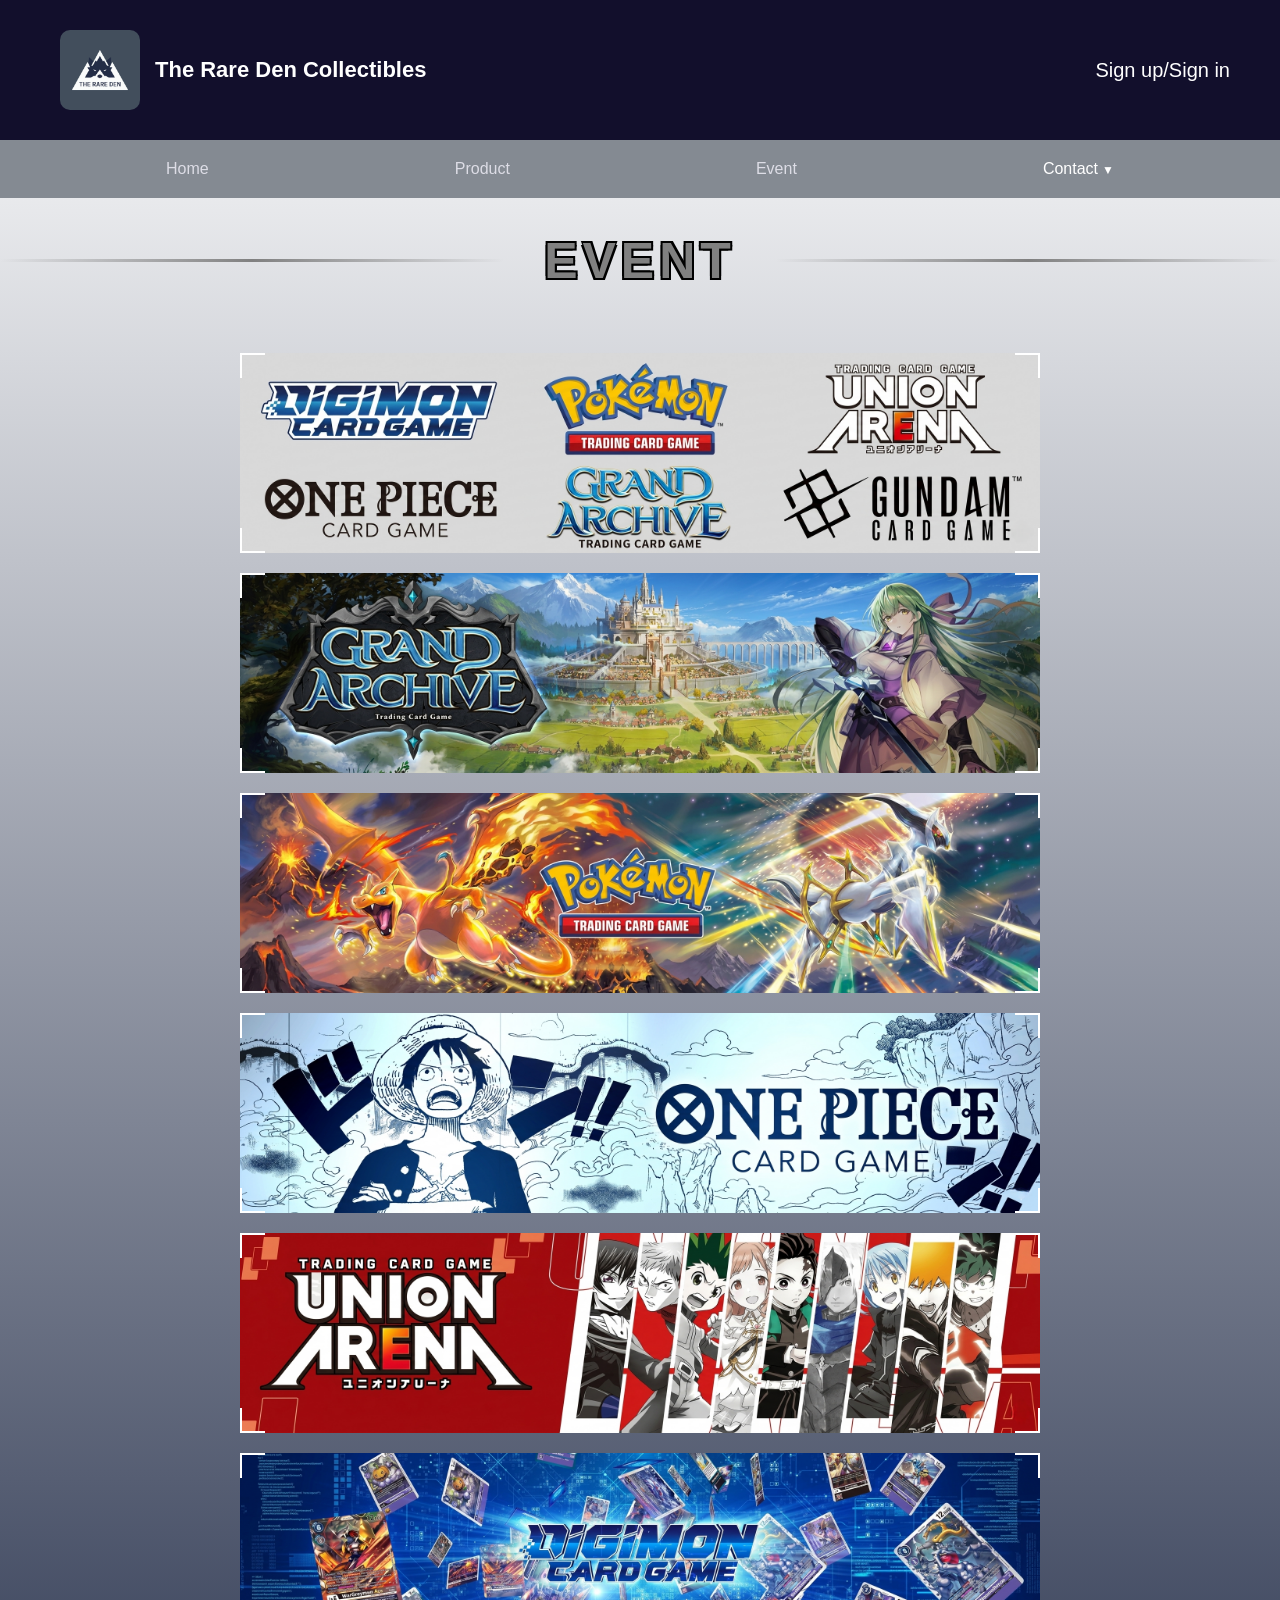
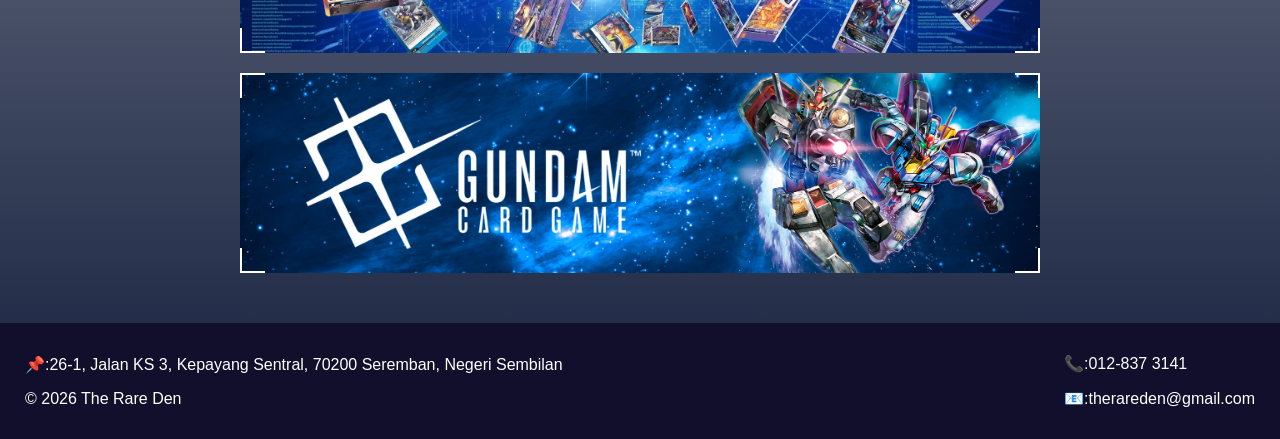
==== event.html @ d55f7d82 "first version" ====
<!DOCTYPE html>
<html>
<head>
<title>Event</title>
<link rel="stylesheet" href="style.css">
<link rel="stylesheet" href="event.css">
</head>
<body>
  
    <div class="header-box">
    <div class="logo-box">
         <div style="display:flex;justify-content:space-between;align-items:center;padding:15px 30px;">
    <img src="123/logo.jpg" class="logo">
    <h1 class="title">The Rare Den Collectibles</h1>
  </div>
</div>
   
 <!-- 未登录状态 -->
  <div id="authArea">
 
 <a href="#" onclick="login()">
  <div class="login">Sign up/Sign in</div>
 </a>
 </div>
  
   <!-- 已登录状态 -->
    <div id="userArea" style="display: none;">

      <div class="user-icons">

        <span class="icon">🔔</span>
        <span class="icon">🛒</span>

         <!-- Profile（下拉） -->
        <div class="profile-wrapper">

        <span class="icon" onclick="toggleProfileMenu()">
          👤 
        </span>

        <div id="profileMenu" class="profile-menu">

          <div class="menu-item">Settings</div>
          <div class="menu-item" onclick="logOut()">Logout</div>
        </div>
      </div>
    </div>
    </div>
      </div>

<nav>
  <a href="index.html">Home</a>
  <a href="product.html">Product</a>
  <a href="event.html">Event</a>

  <div class="contact-wrapper">

  <div class="contact-btn" id="contactBtn">
    Contact
    <span id="contact-arrow">▼</span>
  </div>

  <div class="contact-sidebar" id="contactSidebar">

    <a href="https://www.facebook.com/profile.php?id=61580062782317"
    target="_blank"
    rel="noopener noreferrer">
      <span>></span>
      <span>Facebook</span>
    </a>

    <a href="https://www.instagram.com/theraredencollectibles/"
    target="_blank"
    rel="noopener noreferrer">
      <span>></span>
      <span>Instagram</span>
    </a>

    <a href="https://wa.me/60128373141"
    target="_blank"
    rel="noopener noreferrer">
     <span>></span>
      <span>Whatsapp</span>
    </a>
  </div>
  </div>
 </nav>

<!-- =========================
TITLE
========================= -->
  <h1 class="page-title">EVENT</h1>

  <div class="page">

    <div class="viewer">
         <!-- SIDEBAR（独立层） -->
    <!-- sidebar -->
     <div class="sidebar">
       <!-- close button -->
         <button class="close-btn">《</button>
  <div class="sidebar-slot"></div>
  </div>
  <!-- CONTENT -->
     <div class="content">
      <div class="event-content">
          <h2 id="no-event" style="display: none;">NO EVENT</h2>
          <div id="event-grid" class="event-grid"></div>
          <div id="pagination"></div>
      </div>
     </div>
     </div>

     <!-- =========================
         MAIN
    ========================== -->
<div class="main">
    <!-- EVENT LIST -->
  <div class="event-list">
    <div class="game-card"><img src="123/all-tcg.png" alt=""></div>
    <div class="game-card"><img src="123/ga-event.png" alt=""></div>
    <div class="game-card"><img src="123/pokemon-event.png" alt=""></div>
    <div class="game-card"><img src="123/op-event.png" alt=""></div>
    <div class="game-card"><img src="123/ua-event.png" alt=""></div>
    <div class="game-card"><img src="123/dtcg-event.png" alt=""></div>
    <div class="game-card"><img src="123/gundam-event.jpg" alt=""></div>
    </div>

    
    </div>
  </div>
<script>
  /* =========================
   DATA
========================= */
const map=[
  {
  category:"all",
  icon:"ALL"
  },
  {
    category:"Grand Archive",
    icon:"123/Galogo.png",
    events:[
      {
        title:"Grand Archieve Shop Battle",
        date:"",
        link:""
      },
       {
        title:"Grand Archieve Shop Battle",
        date:"",
        link:""
      },
       {
        title:"Grand Archieve Shop Battle",
        date:"",
        link:""
      },
       {
        title:"Grand Archieve Shop Battle",
        date:"",
        link:""
      },
       {
        title:"Grand Archieve Shop Battle",
        date:"",
        link:""
      },
       {
        title:"Grand Archieve Shop Battle",
        date:"",
        link:""
      },
       {
        title:"Grand Archieve Shop Battle",
        date:"",
        link:""
      },
       {
        title:"Grand Archieve Shop Battle",
        date:"",
        link:""
      },
       {
        title:"Grand Archieve Shop Battle",
        date:"",
        link:""
      },
       {
        title:"Grand Archieve Shop Battle",
        date:"",
        link:""
      },
       {
        title:"Grand Archieve Shop Battle",
        date:"",
        link:""
      }
    ]
  },
  {
    category:"Pokemon TCG",
    icon:"123/Ptcglogo.png",
    events:[]
  },
  {
    category:"One Piece TCG",
    icon:"123/Oplogo.png",
    events:[
      {
        title:"[June] Meet-up event [ID,MY,PH,SG] ",
        date:"2026年06月03日 (週三) 20:00",
        link:"https://www.bandai-tcg-plus.com/event/6624898?applicationOpenFlg=false&countryCode[]=MY&distance=&endDate=&eventFormatId=&eventSeriesId=&favorite=false&gameFormatId=&infinite=false&keyword=&limit=20&offset=0&organizerId=&organizerName=&postcode=&prefCode[]=MY-05&startDate=2026-05-27&streetAddress="
      },
      {
        title:"[June] Standard Battle [ID,MY,PH,SG]",
        date:"2026年06月05日 (週五) 20:00",
        link:"https://www.bandai-tcg-plus.com/event/6624902?applicationOpenFlg=0&countryCode[]=MY&currentLat&currentLng&distance=&endDate=&eventSeriesId=&favorite=0&gameFormatId=&gameTitleId=8&keyword=&limit=20&offset=0&order=1&organizerName=&pastEventDisplayFlg=0&postcode=&prefCode[]=MY-05&startDate=2026-05-27&streetAddress="
      },
      {
        title:"[June] Meet-up event [ID,MY,PH,SG] ",
        date:"2026年06月12日 (週五) 20:00",
        link:"https://www.bandai-tcg-plus.com/event/6624903?applicationOpenFlg=false&countryCode[]=MY&distance=&endDate=&eventFormatId=&eventSeriesId=&favorite=false&gameFormatId=&infinite=false&keyword=&limit=20&offset=0&organizerId=&organizerName=&postcode=&prefCode[]=MY-05&startDate=2026-05-27&streetAddress="
      },
      {
        title:"[July] Meet-up event [ID,MY,PH,SG] ",
        date:"2026年07月01日 (週三) 20:00",
        link:"https://www.bandai-tcg-plus.com/event/7121573?applicationOpenFlg=false&countryCode[]=MY&distance=&endDate=&eventFormatId=&eventSeriesId=&favorite=false&gameFormatId=&infinite=false&keyword=&limit=20&offset=0&organizerId=&organizerName=&postcode=&prefCode[]=MY-05&startDate=2026-05-27&streetAddress="
      },
      {
        title:"[July] Standard Battle [ID,MY,PH,SG] ",
        date:"2026年07月03日 (週五) 20:00",
        link:""
      },
      {
        title:"[July] Meet-up event [ID,MY,PH,SG] ",
        date:"2026年07月08日 (週三) 20:00",
        link:""
      },
      {
        title:"[July] Standard Battle [ID,MY,PH,SG] ",
        date:"2026年07月10日 (週五) 20:00",
        link:""
      }
    ]
  },
  {
    category:"Union Arena",
    icon:"123/Ualogo.png",
    events:[
      {
       title:"[June] MEETUP EVENT [ID,MY,PH,SG] ",
       date:"2026年06月09日 (週二) 21:00",
       link:"https://www.bandai-tcg-plus.com/event/6625000?applicationOpenFlg=0&countryCode[]=MY&distance=&endDate=&eventFormatId=&eventSeriesId=&favorite=0&gameFormatId=&infinite=false&keyword=&limit=20&offset=0&organizerId=&organizerName=&postcode=&startDate=2026-05-26&streetAddress="
       },
      {
        title:"[June] UNI-TICKET GET BATTLE [ID,MY,PH,SG] ",
        date:"2026年06月16日 (週二) 21:00",
        link:"https://www.bandai-tcg-plus.com/event/6625004?applicationOpenFlg=0&countryCode[]=MY&distance=&endDate=&eventFormatId=&eventSeriesId=&favorite=0&gameFormatId=&infinite=false&keyword=&limit=20&offset=0&organizerId=&organizerName=&postcode=&prefCode[]=&startDate=2026-05-27&streetAddress="
      },
      {
        title:"[July] MEETUP EVENT [ID,MY,PH,SG] ",
        date:"2026年06月23日 (週二) 21:00",
        link:"https://www.bandai-tcg-plus.com/event/6625004?applicationOpenFlg=false&countryCode[]=MY&distance=&endDate=&eventFormatId=&eventSeriesId=&favorite=false&gameFormatId=&infinite=false&keyword=&limit=20&offset=0&organizerId=&organizerName=&postcode=&startDate=2026-05-27&streetAddress="
      },
      {
        title:"[July] MEETUP EVENT [ID,MY,PH,SG]",
        date:"2026年07月08日 (週三) 20:00",
        link:"https://www.bandai-tcg-plus.com/event/7032569?applicationOpenFlg=false&countryCode[]=MY&distance=&endDate=&eventFormatId=&eventSeriesId=&favorite=false&gameFormatId=&infinite=false&keyword=&limit=20&offset=0&organizerId=&organizerName=&postcode=&startDate=2026-05-27&streetAddress="
      },
      {
        title:"[July] UNI-TICKET GET BATTLE [ID,MY,PH,SG] ",
        date:"2026年07月14日 (週二) 20:00",
        link:"https://www.bandai-tcg-plus.com/event/7032559?applicationOpenFlg=false&countryCode[]=MY&distance=&endDate=&eventFormatId=&eventSeriesId=&favorite=false&gameFormatId=&infinite=false&keyword=&limit=20&offset=0&organizerId=&organizerName=&postcode=&startDate=2026-05-27&streetAddress="
      },
      {
        title:"[July] UNI-TICKET GET BATTLE [ID,MY,PH,SG] ",
        date:"2026年07月21日 (週二) 20:00",
        link:"https://www.bandai-tcg-plus.com/event/7032560?applicationOpenFlg=false&countryCode[]=MY&distance=&endDate=&eventFormatId=&eventSeriesId=&favorite=false&gameFormatId=&infinite=false&keyword=&limit=20&offset=0&organizerId=&organizerName=&postcode=&startDate=2026-05-27&streetAddress="
      }
    ]
  },
  {
    category:"Digimon TCG",
    icon:"123/dtcglogo.png",
    events:[
      {
        title:"[June] Tamer Battle [ID,MY,PH,SG] ",
        date:"2026年06月16日 (週二) 19:00",
        link:"https://www.bandai-tcg-plus.com/event/6624955?applicationOpenFlg=0&countryCode[]=MY&distance=&endDate=&eventFormatId=&eventSeriesId=&favorite=0&gameFormatId=&infinite=false&keyword=&limit=20&offset=0&organizerId=&organizerName=&postcode=&startDate=2026-05-27&streetAddress="
      },
      {
        title:"[June] Tamer Battle [ID,MY,PH,SG] ",
        date:"2026年06月23日 (週二) 19:00",
        link:"https://www.bandai-tcg-plus.com/event/6624956?applicationOpenFlg=false&countryCode[]=MY&distance=&endDate=&eventFormatId=&eventSeriesId=&favorite=false&gameFormatId=&infinite=false&keyword=&limit=20&offset=0&organizerId=&organizerName=&postcode=&startDate=2026-05-27&streetAddress="
      },
      {
        title:"[July] Tamer Battle [ID,MY,PH,SG] ",
        date:"2026年07月08日 (週三) 20:00",
        link:"https://www.bandai-tcg-plus.com/event/7032552?applicationOpenFlg=false&countryCode[]=MY&distance=&endDate=&eventFormatId=&eventSeriesId=&favorite=false&gameFormatId=&infinite=false&keyword=&limit=20&offset=0&organizerId=&organizerName=&postcode=&startDate=2026-05-27&streetAddress="
      }
    ]
  },
  {
    category:"Gundam TCG",
    icon:"123/gundamlogo.png",
    events:[
      {
        title:"[Jul-Sep] Shop battle 2026 season3 [ID,MY,PH,SG] ",
        date:"2026年07月11日 (週六) 15:00",
        link:""
      },
      {
        title:"[Jul-Sep] Shop battle 2026 season3 [ID,MY,PH,SG] ",
        date:"2026年07月18日 (週六) 15:00",
        link:""
      },
      {
        title:"[Jul-Sep] Shop battle 2026 season3 [ID,MY,PH,SG] ",
        date:"2026年07月25日 (週六) 15:00",
        link:""
      },
      {
        title:"[Jul-Sep] Shop battle 2026 season3 [ID,MY,PH,SG] ",
        date:"2026年08月01日 (週六) 15:00",
        link:""
      },
      {
        title:"[Jul-Sep] Shop battle 2026 season3 [ID,MY,PH,SG] ",
        date:"2026年08月08日 (週六) 15:00",
        link:""
      },
      {
        title:"[Jul-Sep] Shop battle 2026 season3 [ID,MY,PH,SG] ",
        date:"2026年08月15日 (週六) 15:00",
        link:""
      }
    ]
  }
]
/* =========================
   DOM
========================= */
const cards=document.querySelectorAll(".game-card");

const sidebar=document.querySelector(".sidebar");
const sidebarSlot=document.querySelector(".sidebar-slot");

const eventList=document.querySelector(".event-list");

const closeBtn=document.querySelector(".close-btn");

const content=document.querySelector(".content");
const eventContent=document.querySelector(".event-content");

const noEvent=document.getElementById("no-event");

const grid=document.getElementById("event-grid");

const pagination=document.getElementById("pagination");

let currentEvents=[];

let currentPage=1;

const pageSize=6;


/* =========================
   CLICK EVENT CARD
========================= */
cards.forEach((card,i)=>{
  card.addEventListener("click",()=>{
    /* UI SWITCH */
    eventList.classList.add("hide");

    sidebar.classList.add("show");

    closeBtn.classList.add("show");

    content.classList.add("show");

    /* RENDER SIDEBAR ICON */
    renderSidebar(i);

    /* UPDATE CONTENT */
    if(map[i].category==="all"){
      showAll();
    }else{
    updateContent(map[i]);
    }
  });
});


/* =========================
   RENDER SIDEBAR
========================= */
function renderSidebar(activeIndex){

  sidebarSlot.innerHTML="";

  map.forEach((data,index)=>{

    const icon=document.createElement("div");

    icon.className="sidebar-icon";

    if(index === activeIndex){
      icon.classList.add("active");
    }

       /* 统一结构（不再用 all-btn） */
    if(data.category==="all"){

      icon.innerHTML=`
      <span>ALL</span>
        `;
    }else{
    icon.innerHTML=`
    <img src="${data.icon}">
    `;
    }

      /* CLICK SIDEBAR ICON */
      icon.addEventListener("click",()=>{

        document
        .querySelectorAll(".sidebar-icon")
        .forEach(e1 => e1.classList.remove("active"));

        icon.classList.add("active");

        if(data.category==="all"){
          showAll();
        }else{
        updateContent(data);
        }
        });

        sidebarSlot.appendChild(icon);
      });
  }

/* =========================
 UPDATE CONTENT
========================= */
function updateContent(data){

  currentEvents=data.events || [];
  currentPage=1;

  renderEvents(currentEvents);

}

/* =========================
   SHOW ALL
========================= */
function showAll(){

  currentEvents=map
  .filter(item=>item.category!=="all")
  .flatMap(item=>item.events || []);

  currentPage=1;

  renderEvents(currentEvents);
}

/* =========================
   RENDER EVENTS（核心渲染函数）
========================= */
function renderEvents(events){

  const totalPages=Math.ceil(events.length / pageSize);


   // EMPTY STATE
   if(events.length===0){
    noEvent.style.display="flex";
    grid.innerHTML="";
    pagination.innerHTML="";
    return;
   }

   noEvent.style.display="none";

   // 当前页数据
   const start=(currentPage - 1)* pageSize;

   const end=start + pageSize;
   
   const pageEvents=events.slice(start,end);

 // 渲染卡片
  grid.innerHTML=pageEvents.map(event=>`
  <div class="event-card">
    <h2 class="event-title">
    ${event.title}
    </h2>
    <div class="divider"></div>
    <p class="event-date">
      ${event.date}
      </p>
      </div>
      `).join("");

      renderPagination(totalPages);

 /* =========================
     CLICK EVENT CARD
  ========================= */
document.querySelectorAll(".event-card")
.forEach((card,index)=>{

  card.addEventListener("click",()=>{

    window.location.href=
    pageEvents[index].link;
  });
});
renderPagination(totalPages);
}


/* =========================
   CLOSE BUTTON
========================= */
closeBtn.addEventListener("click",()=>{

  eventList.classList.remove("hide");

  sidebar.classList.remove("show");

  closeBtn.classList.remove("show");

  content.classList.remove("show");

});

function renderPagination(totalPages){
  pagination.innerHTML="";

  if(totalPages<=1)return;

    // 《 -3页
    const jumpPrev=document.createElement("button");
    jumpPrev.innerText="《";
    jumpPrev.addEventListener("click",()=>{
      currentPage=Math.max(1, currentPage - 3);
      renderEvents(currentEvents);
    });
    pagination.appendChild(jumpPrev);

      // < 上一页
const prev=document.createElement("button");
prev.innerText="<"
prev.addEventListener("click",()=>{
  if(currentPage > 1){
    currentPage--;
    renderEvents(currentEvents);
  }
});
pagination.appendChild(prev);

 /* =========================
     PAGE RANGE
  ========================= */
 // 页码范围（最多5个）
 let startPage=Math.max(1, currentPage - 2);
 let endPage=startPage + 4;

   // PREVENT OVERFLOW
 if(endPage > totalPages){

  endPage=totalPages;

  startPage=Math.max(1 , endPage - 4);
 }

   /* =========================
     PAGE BUTTONS
  ========================= */
  for(let i=startPage; i<=endPage;i++){

    const btn=document.createElement("button");

    btn.innerText=i;

     // ACTIVE PAGE
     if(i === currentPage){
      btn.classList.add("active-page");
     }

    // CLICK PAGE
    btn.addEventListener("click",()=>{
      currentPage=i;

      renderEvents(currentEvents);
    });

    pagination.appendChild(btn);
  }

  /* =========================
     DOTS + LAST PAGE
  ========================= */
  if(endPage < totalPages){
    const dots=document.createElement('span');

    dots.className="dots";

    dots.innerText="......";

    pagination.appendChild(dots);

    const last=document.createElement("button");

    last.innerText=totalPages;

    last.addEventListener("click",()=>{

      currentPage=totalPages;

      renderEvents(currentEvents);
    });

    pagination.appendChild(last);
  }

    /* =========================
     > NEXT PAGE
  ========================= */
  const next=document.createElement("button");

  next.innerHTML=">";

  next.addEventListener('click',()=>{

    if(currentPage < totalPages){

      currentPage++;

      renderEvents(currentEvents);
    }
  });

  pagination.appendChild(next);

    /* =========================
     》 JUMP NEXT 3 PAGE
  ========================= */
  const jumpNext=document.createElement("button");

  jumpNext.innerText="》";

  jumpNext.addEventListener("click",()=>{

    currentPage=
    Math.min(totalPages,currentPage + 3);

    renderEvents(currentEvents);
  });
  pagination.appendChild(jumpNext);
}
</script>

<div class="footer">
  <div style="display:flex;justify-content:space-between;align-items:center;padding:10px 10px;">
<div>
 <p>📌:26-1, Jalan KS 3, Kepayang Sentral, 70200 Seremban, Negeri Sembilan</p>
   <p>© 2026 The Rare Den</p>
  </div>

  <div>
<p>📞:012-837 3141</p>
 <p>📧:therareden@gmail.com</p>
  </div>
  </div>
</div>
<script src="contact.js"></script>
</body>
</html>
---- style.css ----
body{
    background: linear-gradient(to bottom, #ffffff, #16213e) no-repeat;
    font-family: Arial;
    margin: 0;
    min-height: 100vh;
    overflow-x: hidden;
    }

nav{
  background: #848a92;
  
  display: flex;
  align-items: center;
  justify-content: space-evenly;
  padding: 20px;
  gap: 100px;

}

nav a{
  color: #dddde6;
  text-decoration: none;
}


.footer{
  background-color: #120f2c;
  color: white;
  text-align: left;
  padding: 5px 15px;

  margin-top: 50px;
  bottom: 0;
}

.header-box{
  display: flex;
  justify-content: space-between;
  align-items: center;
  padding: 15px 30px;
  background-color:  #120f2c;
}

.logo-box{
  display: flex;
  align-items: center;
}

.logo{
  width: 80px;
  border-radius: 10px;
}

.title{
  margin-left: 15px;
  font-size: 22px;
  color: white;

  white-space: nowrap;
}

#authArea{
display: flex;
align-items: center;
}

#authArea a{
  color: white;
  text-decoration: none;
  font-size: 18px;
}

.login{
  margin-right: 20px;
  font-size: 20px;

  display: flex;
  align-items: center;

  white-space: nowrap;
}

#userArea{
  display: none;
  align-items: center;
}

.user-icons{
  display: flex;
  align-items: center;
  gap: 20px;
  font-size: 20px;
  color: white;

  margin-right:20px ;
}

.icon{
  cursor: pointer;
  transition: 0.2s;
}

.icon:hover{
  transform: scale(1.2);
}

/* profile dropdown */
.profile-wrapper{
  position: relative;
}

.profile-menu{
  position: absolute;
  top: 40px;
  left: 50%;

  transform: translateX(-50%);

  background: white;
  color: black;
  width: 120px;
  height: auto;

  border-radius: 20px;
  display:none ;

  box-shadow: 0 5px 15px rgba(0,0,0,0.2);

  z-index: 1000;
}

.profile-menu.show{
  display: block;
}

.menu-item{
  padding: 10px;
  cursor: pointer;
}

.menu-item:hover{
  background:#eee;
}

/* 第一项 */
.menu-item:first-child:hover{
  border-top-left-radius: 20px;
  border-top-right-radius: 20px;
}

/* 最后一项 */
.menu-item:last-child:hover{
  border-bottom-left-radius: 20px;
  border-bottom-right-radius: 20px;
}

main{
  padding: 20px;
}

.contact-wrapper{
  position: relative;
}

/* Contact按钮 */
.contact-btn{
  display: flex;
  align-items: center;
  gap: 4px;

  cursor: pointer;
  color: white;

  line-height: 1;
}

/* 箭头 */
#contact-arrow{
  display: flex;
  align-items: center;
  justify-content: center;

  font-size: 12px;

  line-height: 1;
  margin-top: 1px;
  transition: 0.3s;
}

/* 打开后箭头旋转 */
#contact-arrow.active{
  transform: rotate(180deg);
}

/* 抽屉 */
.contact-sidebar{
  position: absolute;

  top: 40px;
  right: 50%;

  width: 200px;
  background: #848a92;

  padding:10px;

  display: flex;
  flex-direction: column;
  gap: 15px;

  border-radius: 20px;

  /* 默认隐藏 */
  opacity: 0;
  visibility: hidden;

  transform:translateX(50%) translateY(-10px);

  transition: 0.3s;
}

/* 打开 */
.contact-sidebar.show{
  opacity: 1;
  visibility: visible;
  transform:translateX(50%) translateY(0);
}

/* link */
.contact-sidebar a{
  display: flex;
  align-items: center;
  justify-content: center;
  color: white;
  text-decoration: none;
  font-size: 20px;
  gap: 20px;
  width: 100%;
}
---- event.css ----
/* =========================
   TITLE
========================= */
.page-title{
display:flex;
align-items: center;
justify-content: center;
gap:40px;

font-size: 50px;
font-weight: bold;
letter-spacing: 5px;
color: gray;


text-shadow: 
-2px -2px 0 black,
2px -2px 0 black,
-2px 2px 0 black,
2px 2px 0 black;
}

.page-title::before,
.page-title::after{
    content: "";
    flex:1;
    height: 3px;

    background:linear-gradient(
        to right,
        transparent,
        gray,
        transparent
    );
}


/* =========================
   PAGE WRAPPER
========================= */
.page{
    width: 100%;
    min-height: 100vh;
    display: flex;
    flex-direction: column;

}


/* =========================
   LAYER
========================= */
.event-list,
.sidebar,
.close-btn,
.content{
    transition:
     0.6s ease,
     opacity 0.6s ease
}

/* =========================
   SIDEBAR (永远左边)
========================= */
/* 左边 */
.sidebar{
width:120px;
min-width: 120px;
padding: 10px;

height: auto;

background: rgba(255,255,255,0.08);
 backdrop-filter: blur(20px);
color:white;
 border: 2px solid white;
  border-radius: 30px;

display: flex;
flex-direction: column;

position: absolute;
left: 80px;

box-sizing: border-box;
opacity: 0;

transform: translateX(-30px);

transition: 
transform 0.6s ease,
opacity 0.6s ease;
}

.sidebar.show{
    opacity: 1;

    pointer-events: auto;

    transform: translateX(0);
}

/* =========================
   CLOSE BUTTON
========================= */
.close-btn{
    width: 90px;
    height: 90px;

    border: 2px solid white;
    cursor: pointer;

    font-size: 30px;
    padding-right: 20px;

    background: rgba(255,255,255,0.08);
    backdrop-filter: blur(20px);

    border-radius: 30px;

    position: absolute;
    top: 50%;
    left: calc(100% + 50px);



    transform: 
    translateY(-50%)
    translateX(-20px);

    opacity: 0;
    pointer-events: none;

    transition:
    transform 0.6s ease,
    opacity 0.6s ease;
}

.close-btn.show{
    opacity: 1;
    pointer-events: auto;

    transform:
    translateY(-50%)
    translateX(0);
}
/* =========================
   SIDEBAR SLOT
========================= */
.sidebar-slot{
    margin-top:20px ;
    display: flex;
    flex-direction: column;
    gap: 20px;
    align-items: center;
}

 /* =========================
   SIDEBAR ICON
========================= */
.sidebar-icon{
    width: 100px;
    height: 100px;

    cursor: pointer;

    border-radius: 10px;


    overflow: hidden;

    opacity: 0.8;

    transition: 0.25s ease;
}

/* hover */
.sidebar-icon:hover{
    opacity: 1;
    transform: scale(1.1);

}

/* active icon */
.sidebar-icon.active{
    opacity: 1;
    outline: 2px solid white;
    transform: scale(0.8);
}

/* sidebar image */
.sidebar-icon img{
    width: 100%;
    height: 100%;

    object-fit: contain;

    display: block;

    padding: 5px;
    box-sizing: border-box;
}

.sidebar-icon span{
    font-size: 20px;
    font-weight: bold;

    display: flex;
    justify-content: center;
    align-items: center;

    width: 100%;
    height: 100%;
    
}

/* =========================
   MAIN AREA
========================= */
.main{
    display: flex;
    justify-content: center;
    align-items: flex-start;

    width: 100%;
    min-height: 100vh;

  padding-top: 30px;
  box-sizing: border-box;
  gap: 20px;
}

/* =========================
   EVENT LIST
========================= */
.event-list{
    display: flex;
    flex-direction: column;
    gap: 20px;


    align-items:center;
    justify-content: center;
    
    width: 100%;

    opacity: 1;

    transition: 
    transform 0.6s ease, opacity 0.6s ease;
}

/* hidden */
.event-list.hide{
    opacity: 0;

    transform: 
    translateX(-50%)
    translateY(40px);

    pointer-events: none;
}

/* =========================
   GAME CARD
========================= */
.game-card{
    position: relative;

    width:min(800px,100%);
    height: 200px;
    background: transparent;

     flex-shrink: 0;
    overflow: hidden;
    cursor: pointer;
    
    overflow: hidden;
}

/* corner border */
.game-card::before,
.game-card::after{
    content: "";
    position: absolute;
    inset: 0;
    pointer-events: none;

     background: 
    /* 左上 */
      linear-gradient(white,white)top left,
      linear-gradient(white,white)top left,

     /* 右上 */
      linear-gradient(white,white)top right,
      linear-gradient(white,white)top right,

    /* 左下 */
      linear-gradient(white,white)bottom left,
      linear-gradient(white,white)bottom left,

     /* 右下 */
      linear-gradient(white,white)bottom right,
      linear-gradient(white,white)bottom right;

    background-repeat: no-repeat;

    background-size: 
    25px 2px,2px 25px,/* 左上 横 + 竖 */
    25px 2px,2px 25px, /* 右上 */
    25px 2px,2px 25px,/* 左下 */
    25px 2px,2px 25px; /* 右下 */

transition: all 0.5s ease;
}

.game-card img{
        object-fit:cover;
        width: 100%;
        height: 100%;
        display: block;
}

/* =========================
   CONTENT
========================= */
.content{

    position: absolute;

    left: 390px;

    transform: 
    translateX(-50%)
    translateY(40px);

   display: flex;

   justify-content: center;
   align-items: center;

   padding: 0;
   pointer-events: none;

   opacity: 0;

   transition: 
   transform 0.6s ease,
   opacity 0.6s ease;
}

.content.show{
    opacity: 1;

    pointer-events: auto;

    transform: 
    translateX(0)
    translateY(0);
}

.event-content{
    width: 1450px;
    height: 1300px;

    background: rgba(255,255,255,0.08);

    outline: 2px solid white;

    padding: 30px;

    border-radius: 30px;

    box-sizing: border-box;

}

.sidebar,
.content{
    top: 400px;
}

/* =========================
   EVENT CARD
========================= */
.event-grid{
    display: flex;
    flex-direction: column;
    justify-content: center;
    align-items: center;
    gap: 20px;
}

.event-card{
    width: 800px;

    padding: 15px;

    border: 1px solid #ccc;

    border-radius: 10px;

    background: white;

    color: black;

    cursor: pointer;

    transition: 0.3s ease;
}

.event-card:hover{
    transform: scale(1.02);
}

.event-title{
    font-size: 20px;

    margin-bottom: 10px;
}

.divider{
    width: 100%;

    height: 1px;

    background: gray;

    margin-bottom: 10px;
    margin-top: 10px;
}

.event-date{
    font-size: 20px;
}

#no-event{
   height: 100%;

   justify-content: center;
   align-items: center;

    text-align: center;

    font-size: 30px;

    font-weight: bold;

    display: none;
}

#pagination{
    display: flex;

    justify-content: center;

    align-items: center;

    gap: 10px;

    margin-top: 40px;

    flex-wrap: wrap;
}

#pagination button{
    width: 45px;
    height: 45px;

    border: none;

    border-radius: 10px;

    cursor: pointer;

    font-size: 20px;
    font-weight: bold;
}

#pagination button:hover{
    transform: scale(1.05);
} 

.active-page{
    background:black;
    color: white;
}

.dots{
    padding: 10px 15px;
    
    border: 2px solid white;

    border-radius: 10px;

    font-size: 30px;
}
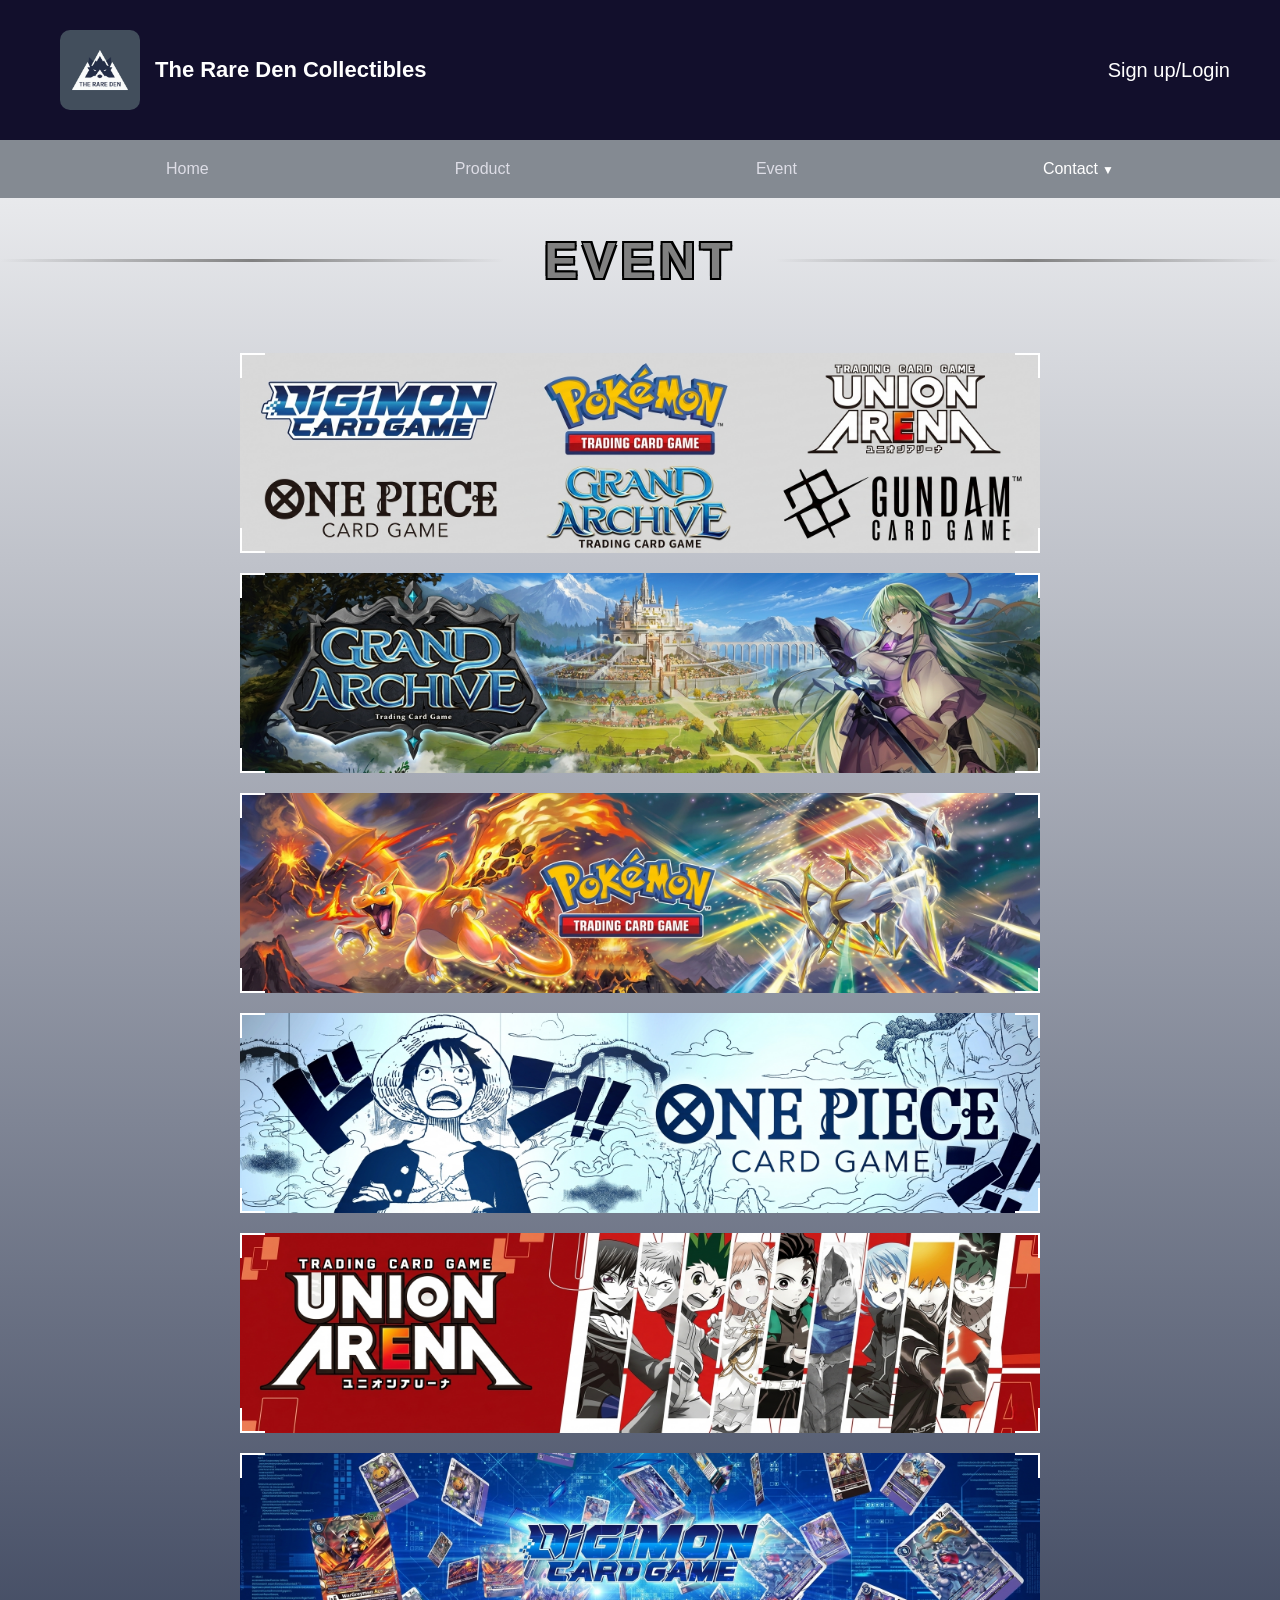
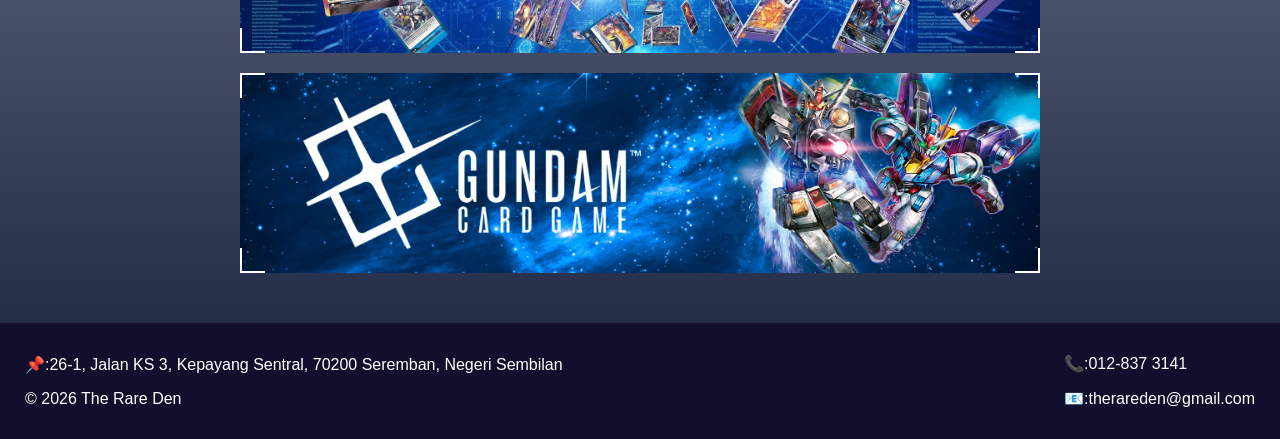
==== commit 319f16d7: "rename and restructure files" ====
--- a/event.html
+++ b/event.html
@@ -1,6 +1,14 @@
 <!DOCTYPE html>
 <html>
 <head>
+   <script async src="https://www.googletagmanager.com/gtag/js?id=G-76RGPY67KP"></script>
+  <script>
+    window.dataLayer=window.dataLayer || [];
+    function gtag(){dataLayer.push(arguments);}
+
+    gtag('js', new Date());
+    gtag('config','G-76RGPY67KP');
+  </script>
 <title>Event</title>
 <link rel="stylesheet" href="style.css">
 <link rel="stylesheet" href="event.css">
@@ -10,7 +18,7 @@
     <div class="header-box">
     <div class="logo-box">
          <div style="display:flex;justify-content:space-between;align-items:center;padding:15px 30px;">
-    <img src="123/logo.jpg" class="logo">
+    <img src="img/logo.jpg" class="logo">
     <h1 class="title">The Rare Den Collectibles</h1>
   </div>
 </div>
@@ -18,8 +26,8 @@
  <!-- 未登录状态 -->
   <div id="authArea">
  
- <a href="#" onclick="login()">
-  <div class="login">Sign up/Sign in</div>
+ <a href="#" onclick="trackAuthClick('login_signup');login()">
+  <div class="login">Sign up/Login</div>
  </a>
  </div>
   
@@ -48,12 +56,12 @@
     </div>
       </div>
 
-<nav>
-  <a href="index.html">Home</a>
-  <a href="product.html">Product</a>
-  <a href="event.html">Event</a>
-
-  <div class="contact-wrapper">
+ <nav>
+  <a href="index.html" onclick="trackNav('home')">Home</a>
+  <a href="product.html" onclick="trackNav('product')">Product</a>
+  <a href="event.html" onclick="trackNav('event')">Event</a>
+
+  <div class="contact-wrapper" onclick="trackNav('contact')">
 
   <div class="contact-btn" id="contactBtn">
     Contact
@@ -64,21 +72,24 @@
 
     <a href="https://www.facebook.com/profile.php?id=61580062782317"
     target="_blank"
-    rel="noopener noreferrer">
+    rel="noopener noreferrer"
+    onclick="trackSocial('facebook')">
       <span>></span>
       <span>Facebook</span>
     </a>
 
     <a href="https://www.instagram.com/theraredencollectibles/"
     target="_blank"
-    rel="noopener noreferrer">
+    rel="noopener noreferrer"
+    onclick="trackSocial('instagram')">
       <span>></span>
       <span>Instagram</span>
     </a>
 
     <a href="https://wa.me/60128373141"
     target="_blank"
-    rel="noopener noreferrer">
+    rel="noopener noreferrer"
+    onclick="trackSocial('whatsapp')">
      <span>></span>
       <span>Whatsapp</span>
     </a>
@@ -117,13 +128,13 @@
 <div class="main">
     <!-- EVENT LIST -->
   <div class="event-list">
-    <div class="game-card"><img src="123/all-tcg.png" alt=""></div>
-    <div class="game-card"><img src="123/ga-event.png" alt=""></div>
-    <div class="game-card"><img src="123/pokemon-event.png" alt=""></div>
-    <div class="game-card"><img src="123/op-event.png" alt=""></div>
-    <div class="game-card"><img src="123/ua-event.png" alt=""></div>
-    <div class="game-card"><img src="123/dtcg-event.png" alt=""></div>
-    <div class="game-card"><img src="123/gundam-event.jpg" alt=""></div>
+    <div class="game-card"><img src="img/all-tcg.png" alt=""></div>
+    <div class="game-card"><img src="img/ga-event.png" alt=""></div>
+    <div class="game-card"><img src="img/pokemon-event.png" alt=""></div>
+    <div class="game-card"><img src="img/op-event.png" alt=""></div>
+    <div class="game-card"><img src="img/ua-event.png" alt=""></div>
+    <div class="game-card"><img src="img/dtcg-event.png" alt=""></div>
+    <div class="game-card"><img src="img/gundam-event.jpg" alt=""></div>
     </div>
 
     
@@ -140,7 +151,7 @@
   },
   {
     category:"Grand Archive",
-    icon:"123/Galogo.png",
+    icon:"img/Galogo.png",
     events:[
       {
         title:"Grand Archieve Shop Battle",
@@ -201,12 +212,12 @@
   },
   {
     category:"Pokemon TCG",
-    icon:"123/Ptcglogo.png",
+    icon:"img/Ptcglogo.png",
     events:[]
   },
   {
     category:"One Piece TCG",
-    icon:"123/Oplogo.png",
+    icon:"img/Oplogo.png",
     events:[
       {
         title:"[June] Meet-up event [ID,MY,PH,SG] ",
@@ -247,7 +258,7 @@
   },
   {
     category:"Union Arena",
-    icon:"123/Ualogo.png",
+    icon:"img/Ualogo.png",
     events:[
       {
        title:"[June] MEETUP EVENT [ID,MY,PH,SG] ",
@@ -283,7 +294,7 @@
   },
   {
     category:"Digimon TCG",
-    icon:"123/dtcglogo.png",
+    icon:"img/dtcglogo.png",
     events:[
       {
         title:"[June] Tamer Battle [ID,MY,PH,SG] ",
@@ -304,7 +315,7 @@
   },
   {
     category:"Gundam TCG",
-    icon:"123/gundamlogo.png",
+    icon:"img/gundamlogo.png",
     events:[
       {
         title:"[Jul-Sep] Shop battle 2026 season3 [ID,MY,PH,SG] ",
@@ -680,6 +691,6 @@
   </div>
   </div>
 </div>
-<script src="contact.js"></script>
+<script src="main.js"></script>
 </body>
 </html>
--- a/style.css
+++ b/style.css
@@ -1,3 +1,11 @@
+*{
+  box-sizing: border-box;
+}
+
+html,
+body{
+  min-height: 100vh;
+}
 
 body{
     background: linear-gradient(to bottom, #ffffff, #16213e) no-repeat;
@@ -5,6 +13,9 @@
     margin: 0;
     min-height: 100vh;
     overflow-x: hidden;
+
+    display: flex;
+    flex-direction: column;
     }
 
 nav{
@@ -218,6 +229,8 @@
   transform:translateX(50%) translateY(-10px);
 
   transition: 0.3s;
+
+  z-index: 1000;
 }
 
 /* 打开 */
--- a/event.css
+++ b/event.css
@@ -330,6 +330,8 @@
 
     left: 390px;
 
+    width: calc(100% - 450px);
+
     transform: 
     translateX(-50%)
     translateY(40px);
@@ -360,7 +362,8 @@
 }
 
 .event-content{
-    width: 1450px;
+   max-width: 1450px;
+   width: 100%;
     height: 1300px;
 
     background: rgba(255,255,255,0.08);
@@ -392,8 +395,9 @@
 }
 
 .event-card{
-    width: 800px;
-
+max-width: 800px;
+width: 100%;
+  
     padding: 15px;
 
     border: 1px solid #ccc;
@@ -494,4 +498,33 @@
     border-radius: 10px;
 
     font-size: 30px;
+}
+
+@media(max-width:768px){
+    .page-title{
+        font-size: 30px;
+        gap:15px ;
+    }
+
+    .sidebar{
+        left: 10px;
+        width: 90px;
+        min-width: 90px;
+    }
+
+    .sidebar-icon{
+        width: 70px;
+        height: 70px;
+    }
+
+    .event-content{
+        padding: 15px;
+    }
+
+    #pagination button{
+        width: 35px;
+        height: 35px;
+        font-size: 10px;
+    }
+
 }
